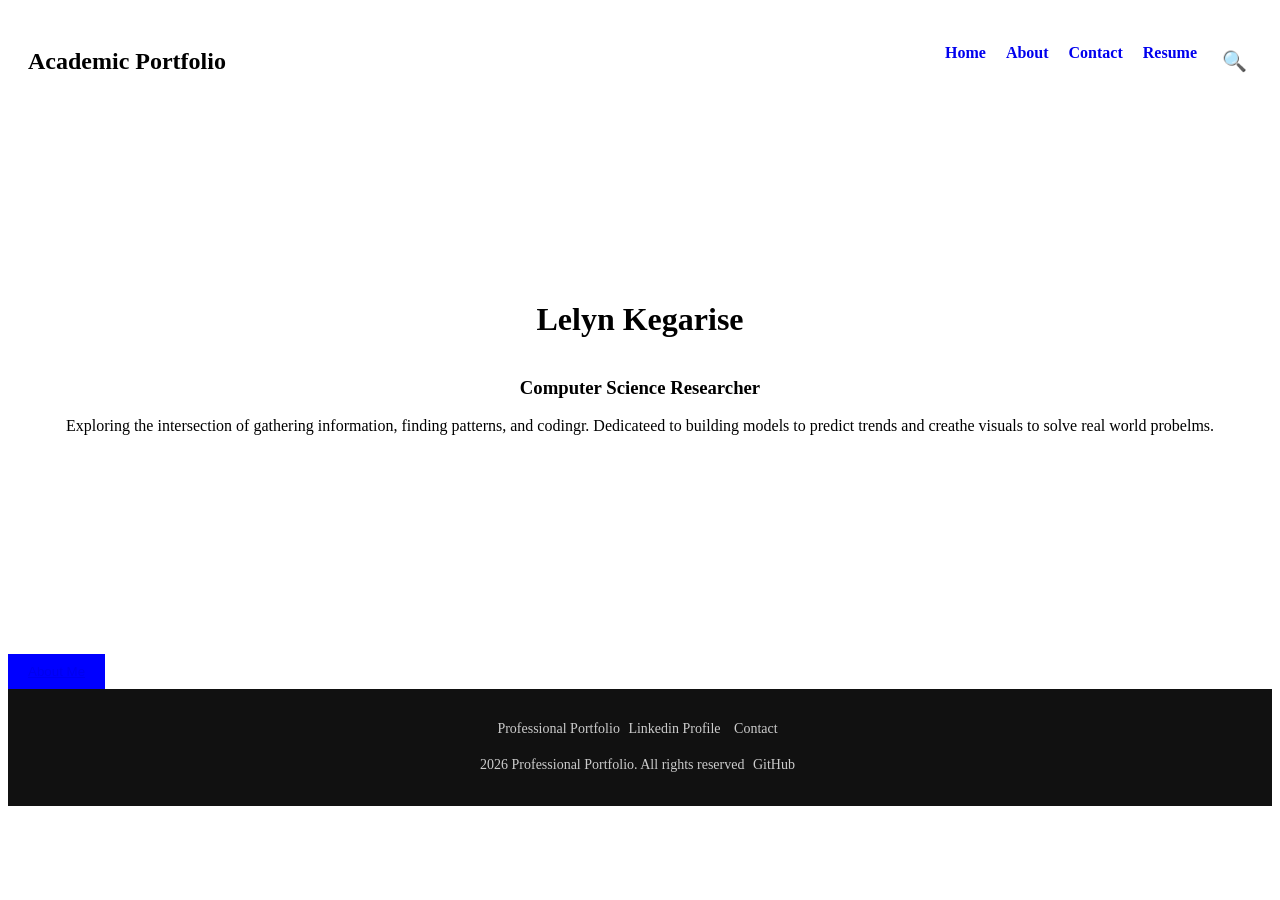
==== index.html @ fa16ccd0 "Fix button markup for About Me link" ====
<!DOCTYPE html>
<html lang="en">

<head>
  <meta charset="UTF-8">
  <meta name="viewport" content="width=device-width, initial-scale=1.0, maximum-scale=1.0, user-scalable=no">
  <link rel="stylesheet" href="style.css?v=1.0">
<link rel="icon" type="image/png" sizes="32x32" href="logo1.png">
<link rel="apple-touch-icon" href="logo1.png"> 
  <title> Home Page</title>
</head>

<body>

  <!-- Navbar -->
<div id="navbar"></div>
<script>

fetch("navbar.html")
  .then(response => response.text())
  .then(data => {
    document.getElementById("navbar").innerHTML = data;
  });

</script>
  <!-- ===== Intro Section ===== -->
  <div class="intro">
    <h1>
      Lelyn Kegarise<br>
    </h1>
         <!--- <img src="Rlogo.png" alt="logo" class="logo1">--->

    <h3>
     Computer Science Researcher
    </h3>
    <p1> Exploring the intersection of gathering information, finding patterns, and codingr. 
    Dedicateed to building models to predict trends and creathe visuals to solve real world probelms.
    </p1>
  </div>
  <div>
    <button><a href="about.html">About Me</a></li> </button>
  </div>
</section>
  <!-- Footer -->
  <div id="footer"></div>

  <script>
    fetch("footer.html")
      .then(response => response.text())
      .then(data => {
        document.getElementById("footer").innerHTML = data;
      });
  </script>
<script src="style.js"></script>
</body>
</html>
---- style.css ----
/* ==========================
    NAVIGATION BAR
   ========================== */
nav {
    display: flex;
    justify-content: space-between;
    align-items: center;
    padding: 10px 20px;
    background-color: white;
    position: relative;
    z-index: 1000;
    height: 70px;
}

.logo {
    height: 50px !important;
    width: auto !important;
}
.menu {
    list-style: none !important;
    display: flex;
    gap: 20px;
    margin: 0;
    padding: 0;
    align-items: center;
}

.menu li a {
    text-decoration: none;
    font-weight: bold;
}
/* Container for the search elements */
#navSearchContainer {
    display: flex;
    align-items: center;
    gap: 5px;
    position: relative;
}

/* The Search Button (Icon) */
#searchButton {
    background: none;
    border: none;
    cursor: pointer;
    font-size: 20px;
    color: blue; /* Matches your menu color */
    padding: 5px;
}

/* The Search Input Box */
#searchBox {
    padding: 5px 10px;
    border: 1px solid blue;
    border-radius: 20px;
    outline: none;
    width: 15vw; 
    min-width:80px;
    max-width:180px;
    font-size: 14px;
    background-color: white;
    color: #333;
}
/* ==========================
    INTRO SECTION
   ========================== */
.intro {
    background-color: white;
    color: Black;
    text-align: center;
    display: flex;
    flex-direction: column;
    align-items: center;
    justify-content: center;
    min-height: 60vh;
    padding: 40px 20px;
    box-sizing: border-box;
}

.intro h1 {
    margin: 0 0 20px 0;
   color: black;
   font-weight: bold;
}

.intro p {
    max-width: 800px;
    margin-top: 20px;
}
/* ==========================
    FORMS
   ========================== */
form {
    max-width: 500px;
    margin: 20px auto;
}

label {
    display: block;
    margin-top: 12px;
    font-weight: bold;
}

input, select {
    width: 100%;
    padding: 8px;
    margin-top: 4px;
}

button {
    margin-top: 16px;
    padding: 10px 20px;
    background: blue;
    color: white;
    border: none;
    cursor: pointer;
}
/* ==========================
   left and right
   ========================== */

.container {
  display: flex;
  justify-content: space-between;
  align-items: center;
  padding: 20px;
  border-bottom: 1px solid #ccc; 
}

.left { flex: 2; }
.right { flex: 1; text-align: right; }
/* ==========================
   about
   ========================== */
.container {
  display: flex;
  justify-content: space-between;
  align-items: center;
  padding: 20px;
  border-bottom: 1px solid #ccc; 
}

.left3 { flex: 2;text-align: left; }
.right3 { flex: 1; text-align: right; }
.middle{ flex: 3; text-align: center; }
/* ==========================
    LOCATION SECTION (Text + Map)
   ========================== */
.lo.container {
  display: flex;
  justify-content: space-between;
}
.left2 {
  width: 65%;
  text-align: center;
  height: 100%;
}

.right2 {
  width: 25%;
  text-align: center;
}
  .container2 {
  display: flex;
  justify-content: space-between;
}
.left3 {
  width: 65%;
  text-align: center;
  height: 100%;
}

.right3 {
  width: 25%;
  text-align: center;
}
.div1{
    background-color:black;
    height: 100%;
}
.div11{
    width: 30% ;
     background-color:lightgrey;
    float: left;
    height: 100%;
   padding: 3x;
   boarder: 2px solid black;
}

cation-container {
    padding: 60px 10%;
    background-color: #f9f9f9;
}

.location-content {
    display: flex;
    flex-direction: row;
    align-items: center;
    justify-content: space-between;
    gap: 40px;
}

.location-text {
    flex: 1;
    text-align: left;
    color: blue;
    font-size: 32px;
    margin-bottom: 20px;
}

.location-text p {
    font-size: 18px;
    line-height: 1.6;
    color: #333;
}

.location-map {
    flex: 1;
    min-width: 300px;
}
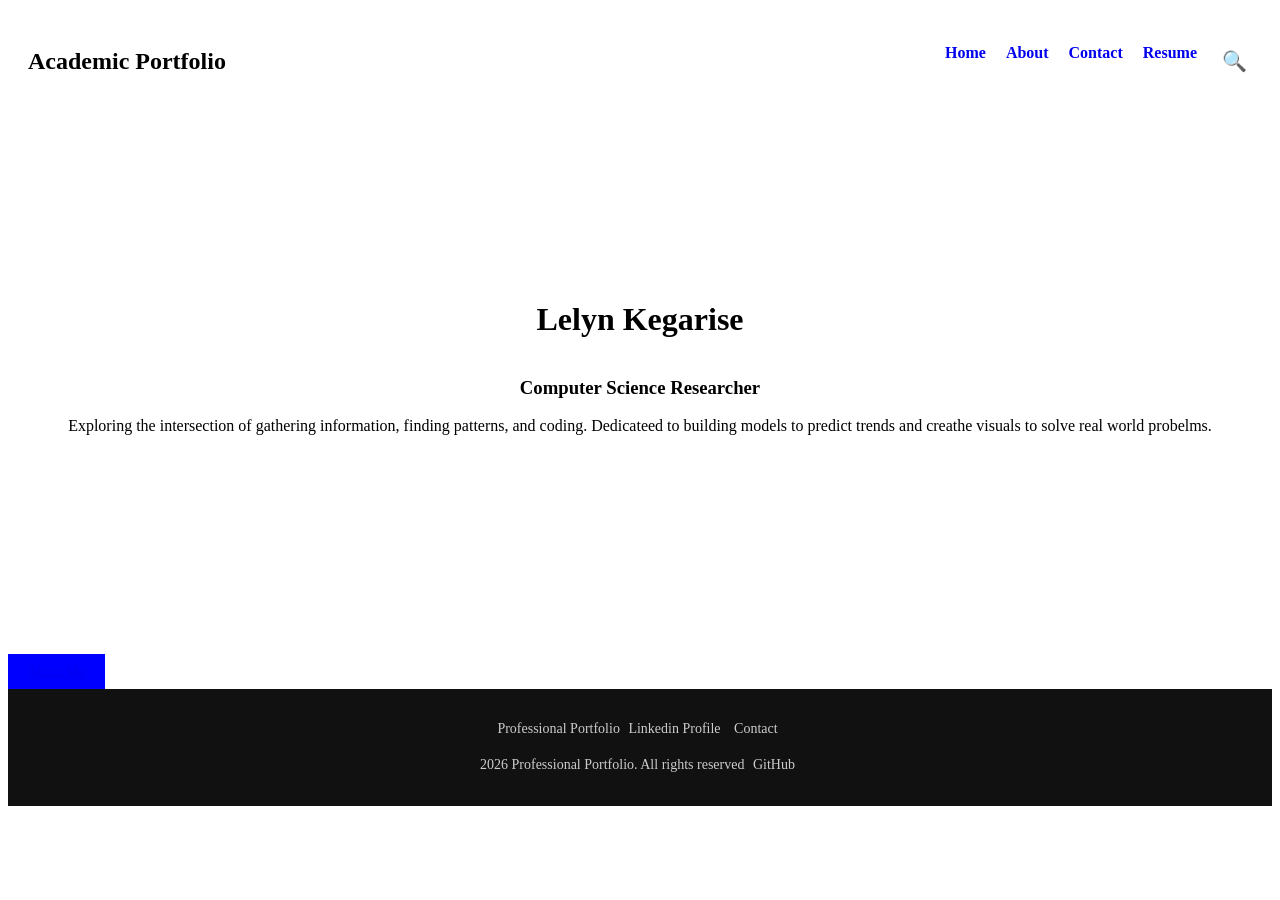
==== commit 3351da7b: "Update index.html" ====
--- a/index.html
+++ b/index.html
@@ -33,7 +33,7 @@
     <h3>
      Computer Science Researcher
     </h3>
-    <p1> Exploring the intersection of gathering information, finding patterns, and codingr. 
+    <p1> Exploring the intersection of gathering information, finding patterns, and coding. 
     Dedicateed to building models to predict trends and creathe visuals to solve real world probelms.
     </p1>
   </div>
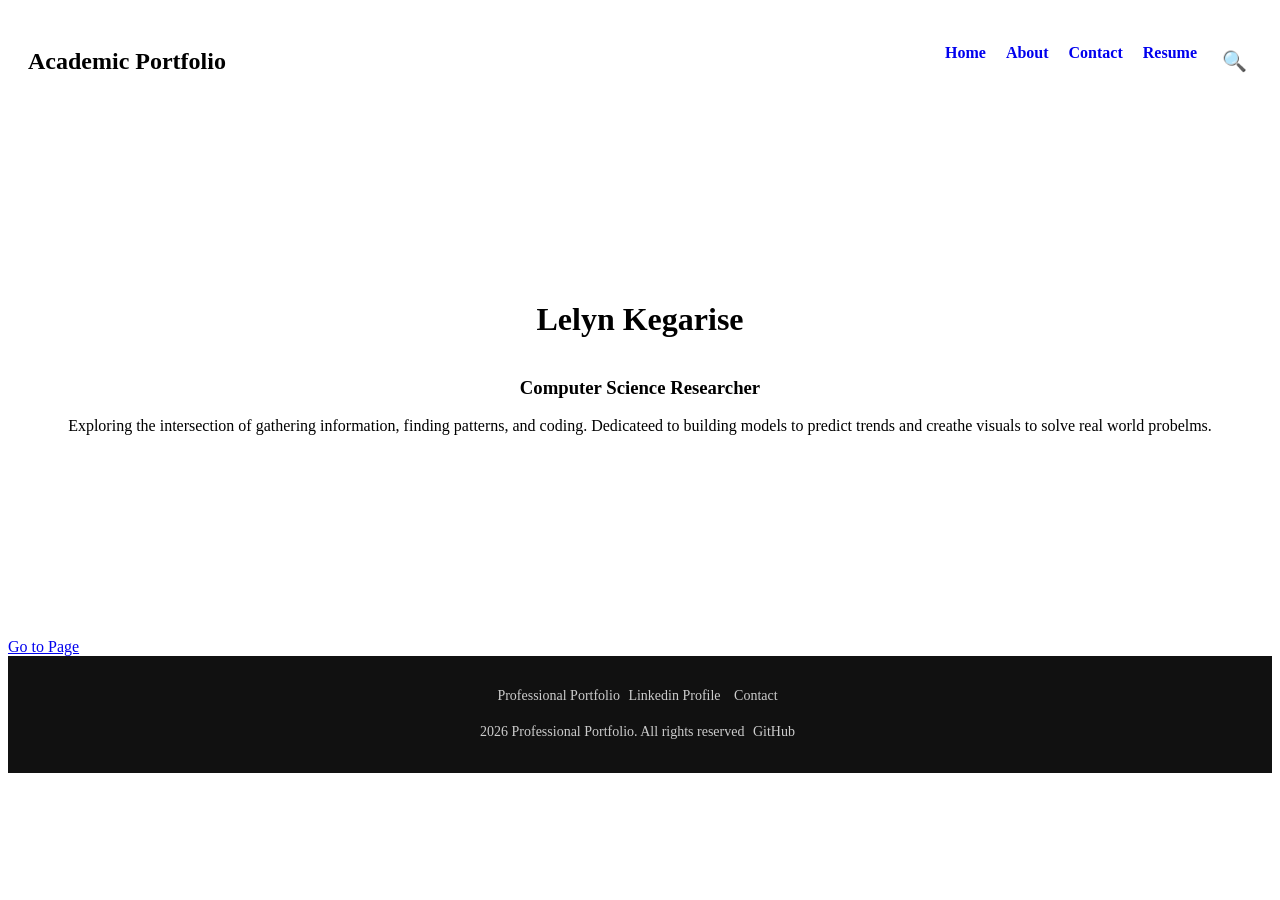
==== commit a6095f3c: "Update button to link for external navigation Replaced button with a link to external page." ====
--- a/index.html
+++ b/index.html
@@ -37,9 +37,7 @@
     Dedicateed to building models to predict trends and creathe visuals to solve real world probelms.
     </p1>
   </div>
-  <div>
-    <button><a href="about.html">About Me</a></li> </button>
-  </div>
+<a href="https://example.com" class="button-link">Go to Page</a>
 </section>
   <!-- Footer -->
   <div id="footer"></div>
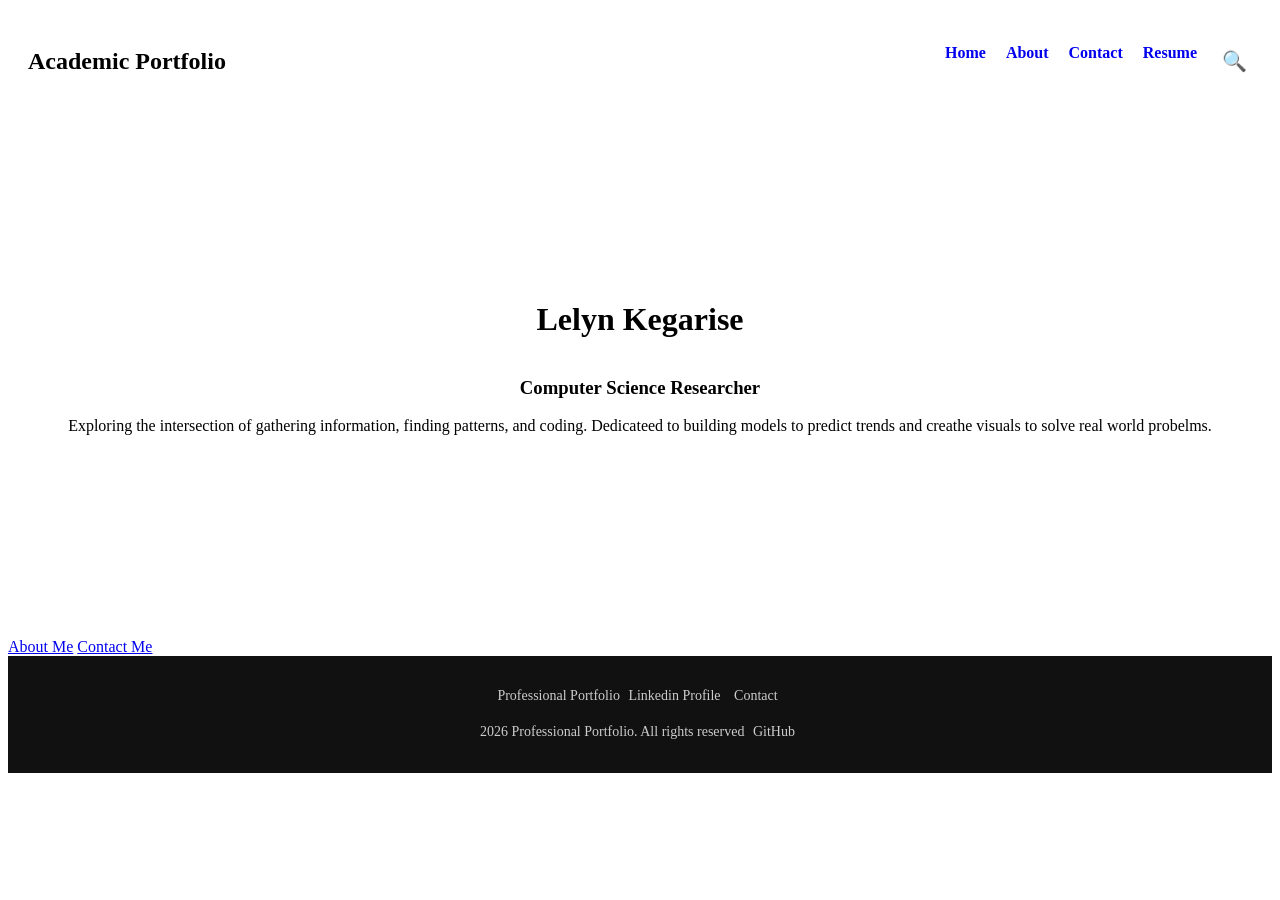
==== commit 258d82bd: "Update index.html" ====
--- a/index.html
+++ b/index.html
@@ -37,7 +37,9 @@
     Dedicateed to building models to predict trends and creathe visuals to solve real world probelms.
     </p1>
   </div>
-<a href="https://example.com" class="button-link">Go to Page</a>
+<a href="about.html" class="button-link">About Me</a>
+  <a href="Contact.html" class="button-link">Contact Me</a>
+
 </section>
   <!-- Footer -->
   <div id="footer"></div>
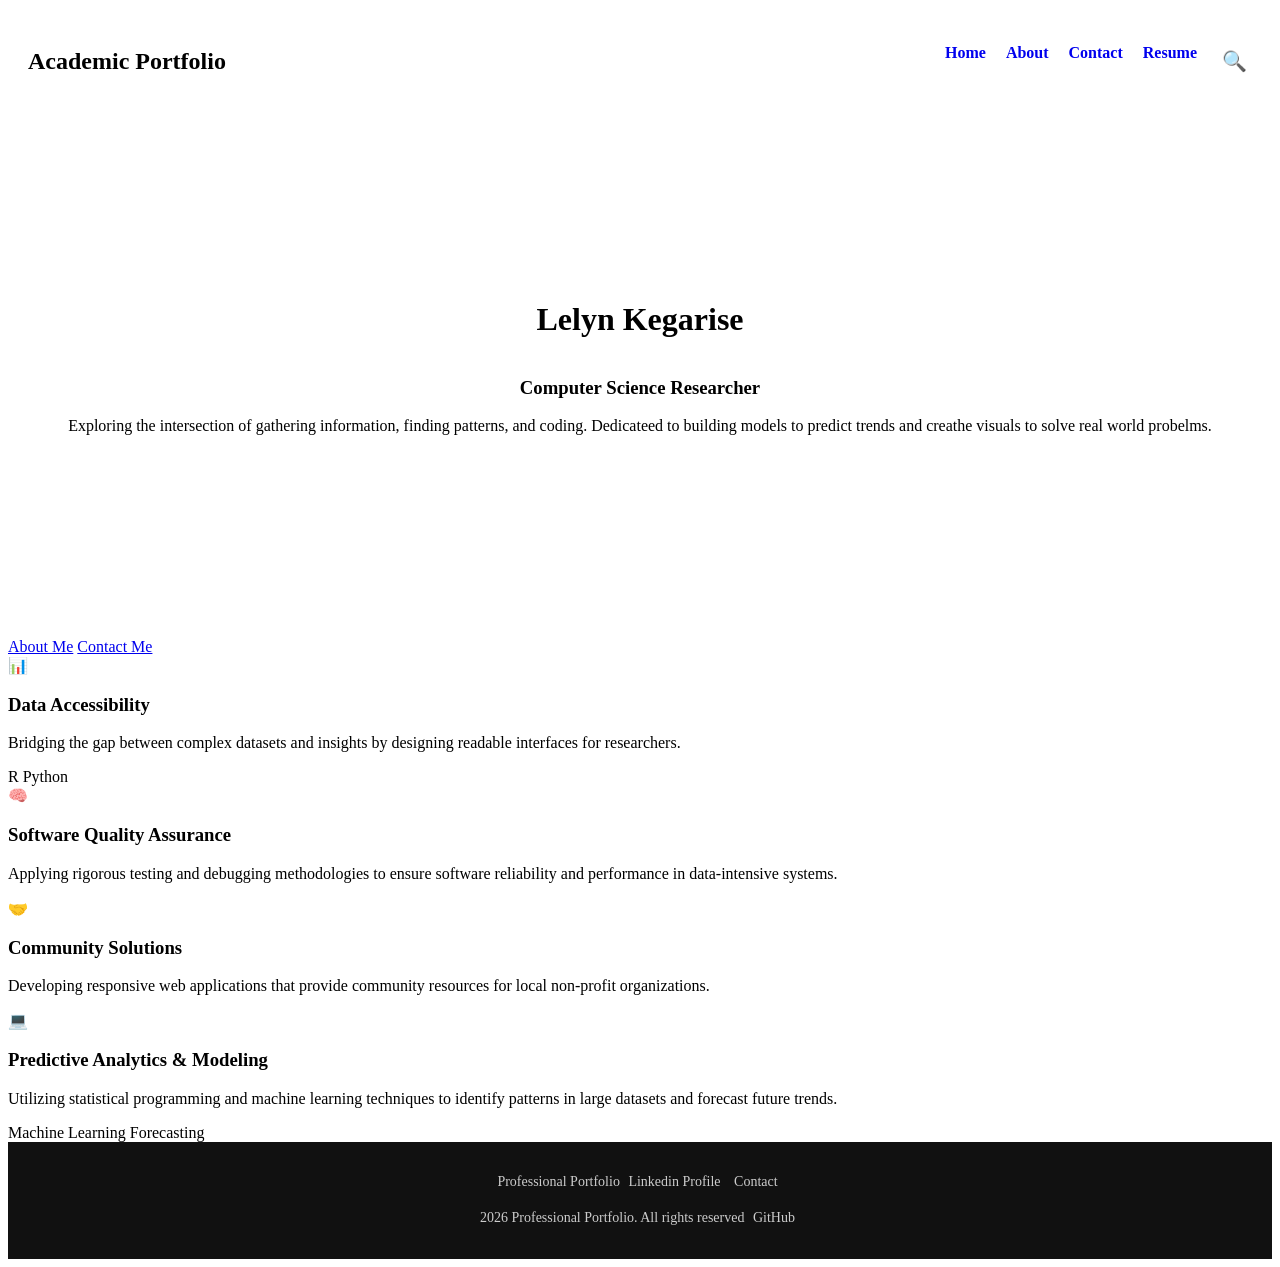
==== commit cb4fc537: "Update index.html" ====
--- a/index.html
+++ b/index.html
@@ -37,10 +37,51 @@
     Dedicateed to building models to predict trends and creathe visuals to solve real world probelms.
     </p1>
   </div>
+  <div2>
 <a href="about.html" class="button-link">About Me</a>
   <a href="Contact.html" class="button-link">Contact Me</a>
+</div2>
+</section>
+  <div class="grid-container">
+    <!-- Card 1: Standard -->
+    <div class="card">
+        <div class="icon">📊</div>
+        <h3>Data Accessibility</h3>
+        <p>Bridging the gap between complex datasets and insights by designing readable interfaces for researchers.</p>
+        <div class="tags">
+            <span class="tag">R</span>
+            <span class="tag">Python</span>
+        </div>
+        
+    </div>
 
-</section>
+    <!-- Card 2: Featured (The Dark, Tall Card) -->
+    <div class="card featured">
+        <div class="icon">🧠</div>
+        <div class="wide-content">
+            <h3>Software Quality Assurance</h3>
+            <p>Applying rigorous testing and debugging methodologies to ensure software reliability and performance in data-intensive systems.</p>
+        </div>
+    </div>
+
+    <!-- Card 3: Standard -->
+    <div class="card">
+        <div class="icon">🤝</div>
+        <h3>Community Solutions</h3>
+        <p>Developing responsive web applications that provide community resources for local non-profit organizations.</p>
+    </div>
+
+    <!-- Card 4: Wide (Spans bottom columns) -->
+    <div class="card wide">
+        <div class="icon">💻</div>
+        <h3>Predictive Analytics & Modeling</h3>
+        <p>Utilizing statistical programming and machine learning techniques to identify patterns in large datasets and forecast future trends.</p>
+        <div class="tags">
+            <span class="tag">Machine Learning</span>
+            <span class="tag">Forecasting</span>
+        </div>
+    </div>
+</div>
   <!-- Footer -->
   <div id="footer"></div>
 
--- a/style.css
+++ b/style.css
@@ -139,9 +139,9 @@
   border-bottom: 1px solid #ccc; 
 }
 
-.left3 { flex: 2;text-align: left; }
+.left3 { flex: 3;text-align: left; }
 .right3 { flex: 1; text-align: right; }
-.middle{ flex: 3; text-align: center; }
+.middle{ flex: 2; text-align: center; }
 /* ==========================
     LOCATION SECTION (Text + Map)
    ========================== */
@@ -176,6 +176,10 @@
 .div1{
     background-color:black;
     height: 100%;
+}
+.div2{
+    backgroud-color: grey;
+    align:center;
 }
 .div11{
     width: 30% ;
